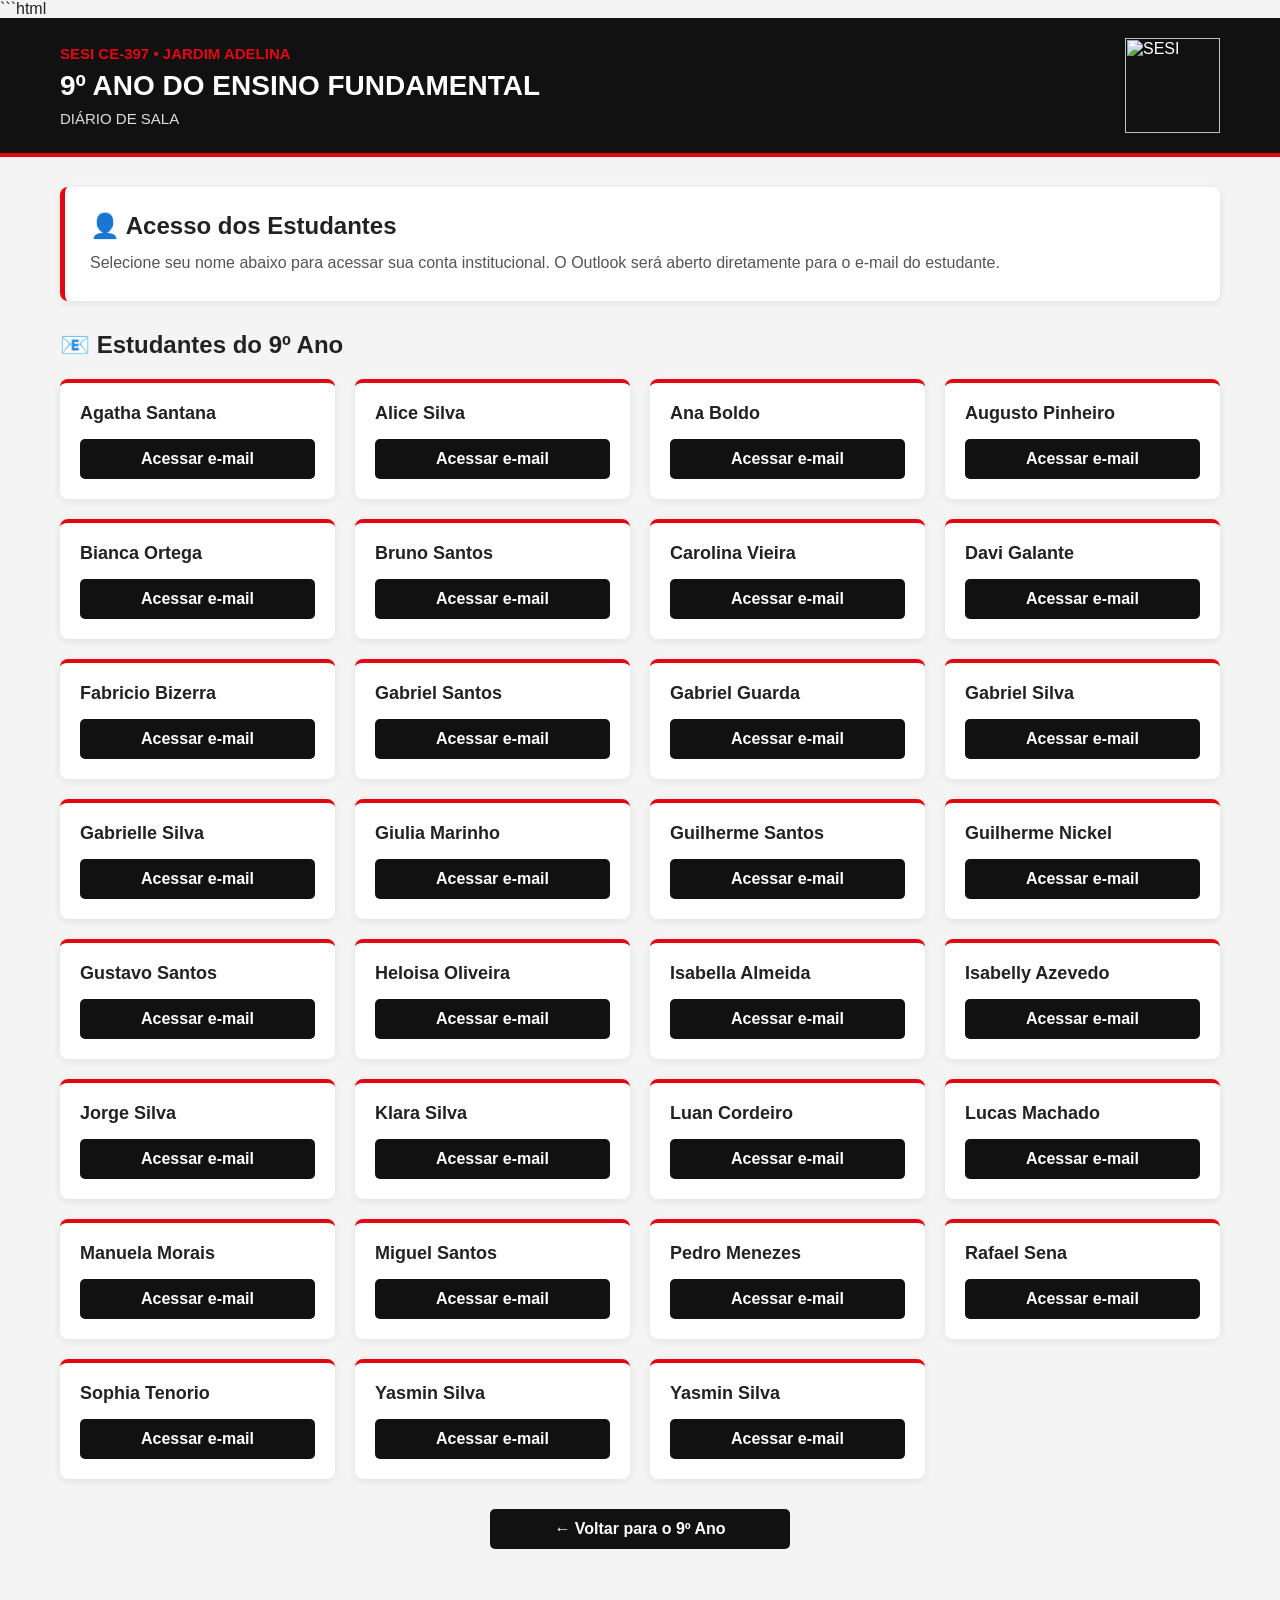
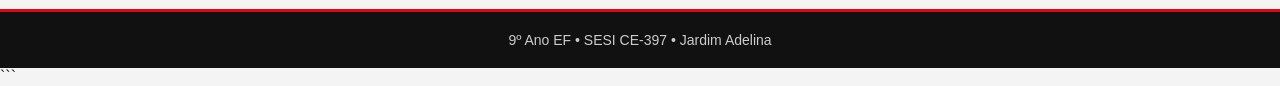
==== diario-9ano-ef.html @ 1b3ffc94 "Add files via upload" ====
```html
<!DOCTYPE html>
<html lang="pt-BR">
<head>
    <meta charset="UTF-8">
    <meta name="viewport" content="width=device-width, initial-scale=1.0">

    <title>Diário de Sala | 9º Ano | SESI CE-397</title>

    <link rel="stylesheet" href="style.css">
</head>

<body>

<header class="header">
    <div class="header-content">

        <div class="identidade">
            <div class="nome-professora">SESI CE-397 • JARDIM ADELINA</div>
            <h1>9º ANO DO ENSINO FUNDAMENTAL</h1>
            <div class="escola">DIÁRIO DE SALA</div>
        </div>

        <img
            src="imagens/logo-sesi_vermelho.jpg"
            alt="SESI"
            class="logo-sesi"
        >

    </div>
</header>


<main class="container">

    <section class="mensagem">
        <h2>👤 Acesso dos Estudantes</h2>

        <p>
            Selecione seu nome abaixo para acessar sua conta institucional.
            O Outlook será aberto diretamente para o e-mail do estudante.
        </p>
    </section>


    <section class="acessos">

        <h2>📧 Estudantes do 9º Ano</h2>

        <div class="cards-disciplinas">


            <div class="card-disciplina">
                <h3>Agatha Santana</h3>

                <a
                    class="botao"
                    href="https://outlook.office.com/mail/?login_hint=agatha.santana@portalsesisp.org.br"
                    target="_blank"
                    rel="noopener noreferrer">
                    Acessar e-mail
                </a>
            </div>


            <div class="card-disciplina">
                <h3>Alice Silva</h3>

                <a
                    class="botao"
                    href="https://outlook.office.com/mail/?login_hint=alice.silva12@portalsesisp.org.br"
                    target="_blank"
                    rel="noopener noreferrer">
                    Acessar e-mail
                </a>
            </div>


            <div class="card-disciplina">
                <h3>Ana Boldo</h3>

                <a
                    class="botao"
                    href="https://outlook.office.com/mail/?login_hint=ana.boldo@portalsesisp.org.br"
                    target="_blank"
                    rel="noopener noreferrer">
                    Acessar e-mail
                </a>
            </div>


            <div class="card-disciplina">
                <h3>Augusto Pinheiro</h3>

                <a
                    class="botao"
                    href="https://outlook.office.com/mail/?login_hint=augusto.pinheiro@portalsesisp.org.br"
                    target="_blank"
                    rel="noopener noreferrer">
                    Acessar e-mail
                </a>
            </div>


            <div class="card-disciplina">
                <h3>Bianca Ortega</h3>

                <a
                    class="botao"
                    href="https://outlook.office.com/mail/?login_hint=bianca.ortega@portalsesisp.org.br"
                    target="_blank"
                    rel="noopener noreferrer">
                    Acessar e-mail
                </a>
            </div>


            <div class="card-disciplina">
                <h3>Bruno Santos</h3>

                <a
                    class="botao"
                    href="https://outlook.office.com/mail/?login_hint=bruno.santos38@portalsesisp.org.br"
                    target="_blank"
                    rel="noopener noreferrer">
                    Acessar e-mail
                </a>
            </div>


            <div class="card-disciplina">
                <h3>Carolina Vieira</h3>

                <a
                    class="botao"
                    href="https://outlook.office.com/mail/?login_hint=carolina.vieira2@portalsesisp.org.br"
                    target="_blank"
                    rel="noopener noreferrer">
                    Acessar e-mail
                </a>
            </div>


            <div class="card-disciplina">
                <h3>Davi Galante</h3>

                <a
                    class="botao"
                    href="https://outlook.office.com/mail/?login_hint=davi.galante@portalsesisp.org.br"
                    target="_blank"
                    rel="noopener noreferrer">
                    Acessar e-mail
                </a>
            </div>


            <div class="card-disciplina">
                <h3>Fabricio Bizerra</h3>

                <a
                    class="botao"
                    href="https://outlook.office.com/mail/?login_hint=fabricio.bizerra@portalsesisp.org.br"
                    target="_blank"
                    rel="noopener noreferrer">
                    Acessar e-mail
                </a>
            </div>


            <div class="card-disciplina">
                <h3>Gabriel Santos</h3>

                <a
                    class="botao"
                    href="https://outlook.office.com/mail/?login_hint=gabriel.santos199@portalsesisp.org.br"
                    target="_blank"
                    rel="noopener noreferrer">
                    Acessar e-mail
                </a>
            </div>


            <div class="card-disciplina">
                <h3>Gabriel Guarda</h3>

                <a
                    class="botao"
                    href="https://outlook.office.com/mail/?login_hint=gabriel.guarda@portalsesisp.org.br"
                    target="_blank"
                    rel="noopener noreferrer">
                    Acessar e-mail
                </a>
            </div>


            <div class="card-disciplina">
                <h3>Gabriel Silva</h3>

                <a
                    class="botao"
                    href="https://outlook.office.com/mail/?login_hint=gabriel_silva2@portalsesisp.org.br"
                    target="_blank"
                    rel="noopener noreferrer">
                    Acessar e-mail
                </a>
            </div>


            <div class="card-disciplina">
                <h3>Gabrielle Silva</h3>

                <a
                    class="botao"
                    href="https://outlook.office.com/mail/?login_hint=gabrielle.silva15@portalsesisp.org.br"
                    target="_blank"
                    rel="noopener noreferrer">
                    Acessar e-mail
                </a>
            </div>


            <div class="card-disciplina">
                <h3>Giulia Marinho</h3>

                <a
                    class="botao"
                    href="https://outlook.office.com/mail/?login_hint=giulia.marinho@portalsesisp.org.br"
                    target="_blank"
                    rel="noopener noreferrer">
                    Acessar e-mail
                </a>
            </div>


            <div class="card-disciplina">
                <h3>Guilherme Santos</h3>

                <a
                    class="botao"
                    href="https://outlook.office.com/mail/?login_hint=guilherme.santos130@portalsesisp.org.br"
                    target="_blank"
                    rel="noopener noreferrer">
                    Acessar e-mail
                </a>
            </div>


            <div class="card-disciplina">
                <h3>Guilherme Nickel</h3>

                <a
                    class="botao"
                    href="https://outlook.office.com/mail/?login_hint=guilherme.nickel@portalsesisp.org.br"
                    target="_blank"
                    rel="noopener noreferrer">
                    Acessar e-mail
                </a>
            </div>


            <div class="card-disciplina">
                <h3>Gustavo Santos</h3>

                <a
                    class="botao"
                    href="https://outlook.office.com/mail/?login_hint=gustavo.santos106@portalsesisp.org.br"
                    target="_blank"
                    rel="noopener noreferrer">
                    Acessar e-mail
                </a>
            </div>


            <div class="card-disciplina">
                <h3>Heloisa Oliveira</h3>

                <a
                    class="botao"
                    href="https://outlook.office.com/mail/?login_hint=heloisa.oliveira6@portalsesisp.org.br"
                    target="_blank"
                    rel="noopener noreferrer">
                    Acessar e-mail
                </a>
            </div>


            <div class="card-disciplina">
                <h3>Isabella Almeida</h3>

                <a
                    class="botao"
                    href="https://outlook.office.com/mail/?login_hint=isabella.almeida8@portalsesisp.org.br"
                    target="_blank"
                    rel="noopener noreferrer">
                    Acessar e-mail
                </a>
            </div>


            <div class="card-disciplina">
                <h3>Isabelly Azevedo</h3>

                <a
                    class="botao"
                    href="https://outlook.office.com/mail/?login_hint=isabelly.azevedo2@portalsesisp.org.br"
                    target="_blank"
                    rel="noopener noreferrer">
                    Acessar e-mail
                </a>
            </div>


            <div class="card-disciplina">
                <h3>Jorge Silva</h3>

                <a
                    class="botao"
                    href="https://outlook.office.com/mail/?login_hint=jorge.silva2@portalsesisp.org.br"
                    target="_blank"
                    rel="noopener noreferrer">
                    Acessar e-mail
                </a>
            </div>


            <div class="card-disciplina">
                <h3>Klara Silva</h3>

                <a
                    class="botao"
                    href="https://outlook.office.com/mail/?login_hint=klara.silva@portalsesisp.org.br"
                    target="_blank"
                    rel="noopener noreferrer">
                    Acessar e-mail
                </a>
            </div>


            <div class="card-disciplina">
                <h3>Luan Cordeiro</h3>

                <a
                    class="botao"
                    href="https://outlook.office.com/mail/?login_hint=luan-cordeiro608@portalsesisp.org.br"
                    target="_blank"
                    rel="noopener noreferrer">
                    Acessar e-mail
                </a>
            </div>


            <div class="card-disciplina">
                <h3>Lucas Machado</h3>

                <a
                    class="botao"
                    href="https://outlook.office.com/mail/?login_hint=lucas.machado17@portalsesisp.org.br"
                    target="_blank"
                    rel="noopener noreferrer">
                    Acessar e-mail
                </a>
            </div>


            <div class="card-disciplina">
                <h3>Manuela Morais</h3>

                <a
                    class="botao"
                    href="https://outlook.office.com/mail/?login_hint=manuela.morais@portalsesisp.org.br"
                    target="_blank"
                    rel="noopener noreferrer">
                    Acessar e-mail
                </a>
            </div>


            <div class="card-disciplina">
                <h3>Miguel Santos</h3>

                <a
                    class="botao"
                    href="https://outlook.office.com/mail/?login_hint=miguel.santos38@portalsesisp.org.br"
                    target="_blank"
                    rel="noopener noreferrer">
                    Acessar e-mail
                </a>
            </div>


            <div class="card-disciplina">
                <h3>Pedro Menezes</h3>

                <a
                    class="botao"
                    href="https://outlook.office.com/mail/?login_hint=pedro.menezes2@portalsesisp.org.br"
                    target="_blank"
                    rel="noopener noreferrer">
                    Acessar e-mail
                </a>
            </div>


            <div class="card-disciplina">
                <h3>Rafael Sena</h3>

                <a
                    class="botao"
                    href="https://outlook.office.com/mail/?login_hint=rafael.sena@portalsesisp.org.br"
                    target="_blank"
                    rel="noopener noreferrer">
                    Acessar e-mail
                </a>
            </div>


            <div class="card-disciplina">
                <h3>Sophia Tenorio</h3>

                <a
                    class="botao"
                    href="https://outlook.office.com/mail/?login_hint=sophia.tenorio@portalsesisp.org.br"
                    target="_blank"
                    rel="noopener noreferrer">
                    Acessar e-mail
                </a>
            </div>


            <div class="card-disciplina">
                <h3>Yasmin Silva</h3>

                <a
                    class="botao"
                    href="https://outlook.office.com/mail/?login_hint=yasmin.silva45@portalsesisp.org.br"
                    target="_blank"
                    rel="noopener noreferrer">
                    Acessar e-mail
                </a>
            </div>


            <div class="card-disciplina">
                <h3>Yasmin Silva</h3>

                <a
                    class="botao"
                    href="https://outlook.office.com/mail/?login_hint=yasmin.silva503@portalsesisp.org.br"
                    target="_blank"
                    rel="noopener noreferrer">
                    Acessar e-mail
                </a>
            </div>


        </div>

    </section>


    <!-- VOLTAR -->

    <section class="voltar">

        <a href="9ano.html" class="botao">
            ← Voltar para o 9º Ano
        </a>

    </section>

</main>


<footer class="footer">
    <p>9º Ano EF • SESI CE-397 • Jardim Adelina</p>
</footer>

</body>
</html>
```
---- style.css ----
* {
    margin: 0;
    padding: 0;
    box-sizing: border-box;
}

body {
    font-family: Arial, Helvetica, sans-serif;
    background: #f4f4f4;
    color: #222;
}


/* =========================
   CABEÇALHO
========================= */

.header {
    background: #111;
    border-bottom: 4px solid #e30613;
    color: white;
}

.header-content {
    max-width: 1200px;
    margin: auto;
    padding: 20px;
    display: flex;
    align-items: center;
    justify-content: space-between;
    gap: 20px;
}

.identidade {
    flex: 1;
}

.nome-professora {
    color: #e30613;
    font-weight: bold;
    font-size: 15px;
    margin-bottom: 8px;
}

.identidade h1 {
    font-size: 28px;
    margin-bottom: 8px;
}

.escola {
    font-size: 15px;
    color: #ddd;
}

.logo-sesi {
    width: 95px;
    height: auto;
}


/* =========================
   CONTAINER
========================= */

.container {
    max-width: 1200px;
    margin: auto;
    padding: 30px 20px;
}


/* =========================
   MENSAGEM
========================= */

.mensagem {
    background: white;
    padding: 25px;
    margin-bottom: 30px;
    border-left: 5px solid #e30613;
    border-radius: 8px;
    box-shadow: 0 2px 8px rgba(0, 0, 0, 0.08);
}

.mensagem h2 {
    margin-bottom: 10px;
}

.mensagem p {
    line-height: 1.6;
    color: #555;
}


/* =========================
   SEÇÕES
========================= */

.acessos {
    margin-bottom: 30px;
}

.acessos h2 {
    margin-bottom: 20px;
}


/* =========================
   CARDS
========================= */

.cards-disciplinas {
    display: grid;
    grid-template-columns: repeat(4, 1fr);
    gap: 20px;
}

.card-disciplina {
    background: white;
    padding: 20px;
    border-top: 4px solid #e30613;
    border-radius: 8px;
    box-shadow: 0 2px 8px rgba(0, 0, 0, 0.08);
    transition: transform 0.2s, box-shadow 0.2s;
}

.card-disciplina:hover {
    transform: translateY(-3px);
    box-shadow: 0 5px 14px rgba(0, 0, 0, 0.12);
}

.card-disciplina h3 {
    margin-bottom: 15px;
    font-size: 18px;
}


/* =========================
   BOTÕES
========================= */

.botao {
    display: block;
    width: 100%;
    padding: 11px 15px;
    margin-top: 10px;

    background: #111;
    color: white;

    text-decoration: none;
    text-align: center;

    border-radius: 5px;
    font-weight: bold;

    transition: background 0.2s;
}

.botao:hover {
    background: #e30613;
}


/* =========================
   DIÁRIO
========================= */

.card-diario {
    max-width: 350px;
}

.card-diario p {
    color: #555;
    line-height: 1.5;
    margin-bottom: 10px;
}


/* =========================
   VOLTAR
========================= */

.voltar {
    margin-top: 30px;
    text-align: center;
}

.voltar .botao {
    max-width: 300px;
    margin: auto;
}


/* =========================
   RODAPÉ
========================= */

.footer {
    background: #111;
    color: #ccc;
    text-align: center;
    padding: 20px;
    margin-top: 30px;
    border-top: 3px solid #e30613;
}

.footer p {
    font-size: 14px;
}


/* =========================
   RESPONSIVIDADE
========================= */

@media (max-width: 900px) {

    .cards-disciplinas {
        grid-template-columns: repeat(2, 1fr);
    }

}


@media (max-width: 600px) {

    .header-content {
        flex-direction: column;
        text-align: center;
    }

    .identidade h1 {
        font-size: 22px;
    }

    .logo-sesi {
        width: 80px;
    }

    .cards-disciplinas {
        grid-template-columns: 1fr;
    }

    .container {
        padding: 20px 15px;
    }

}
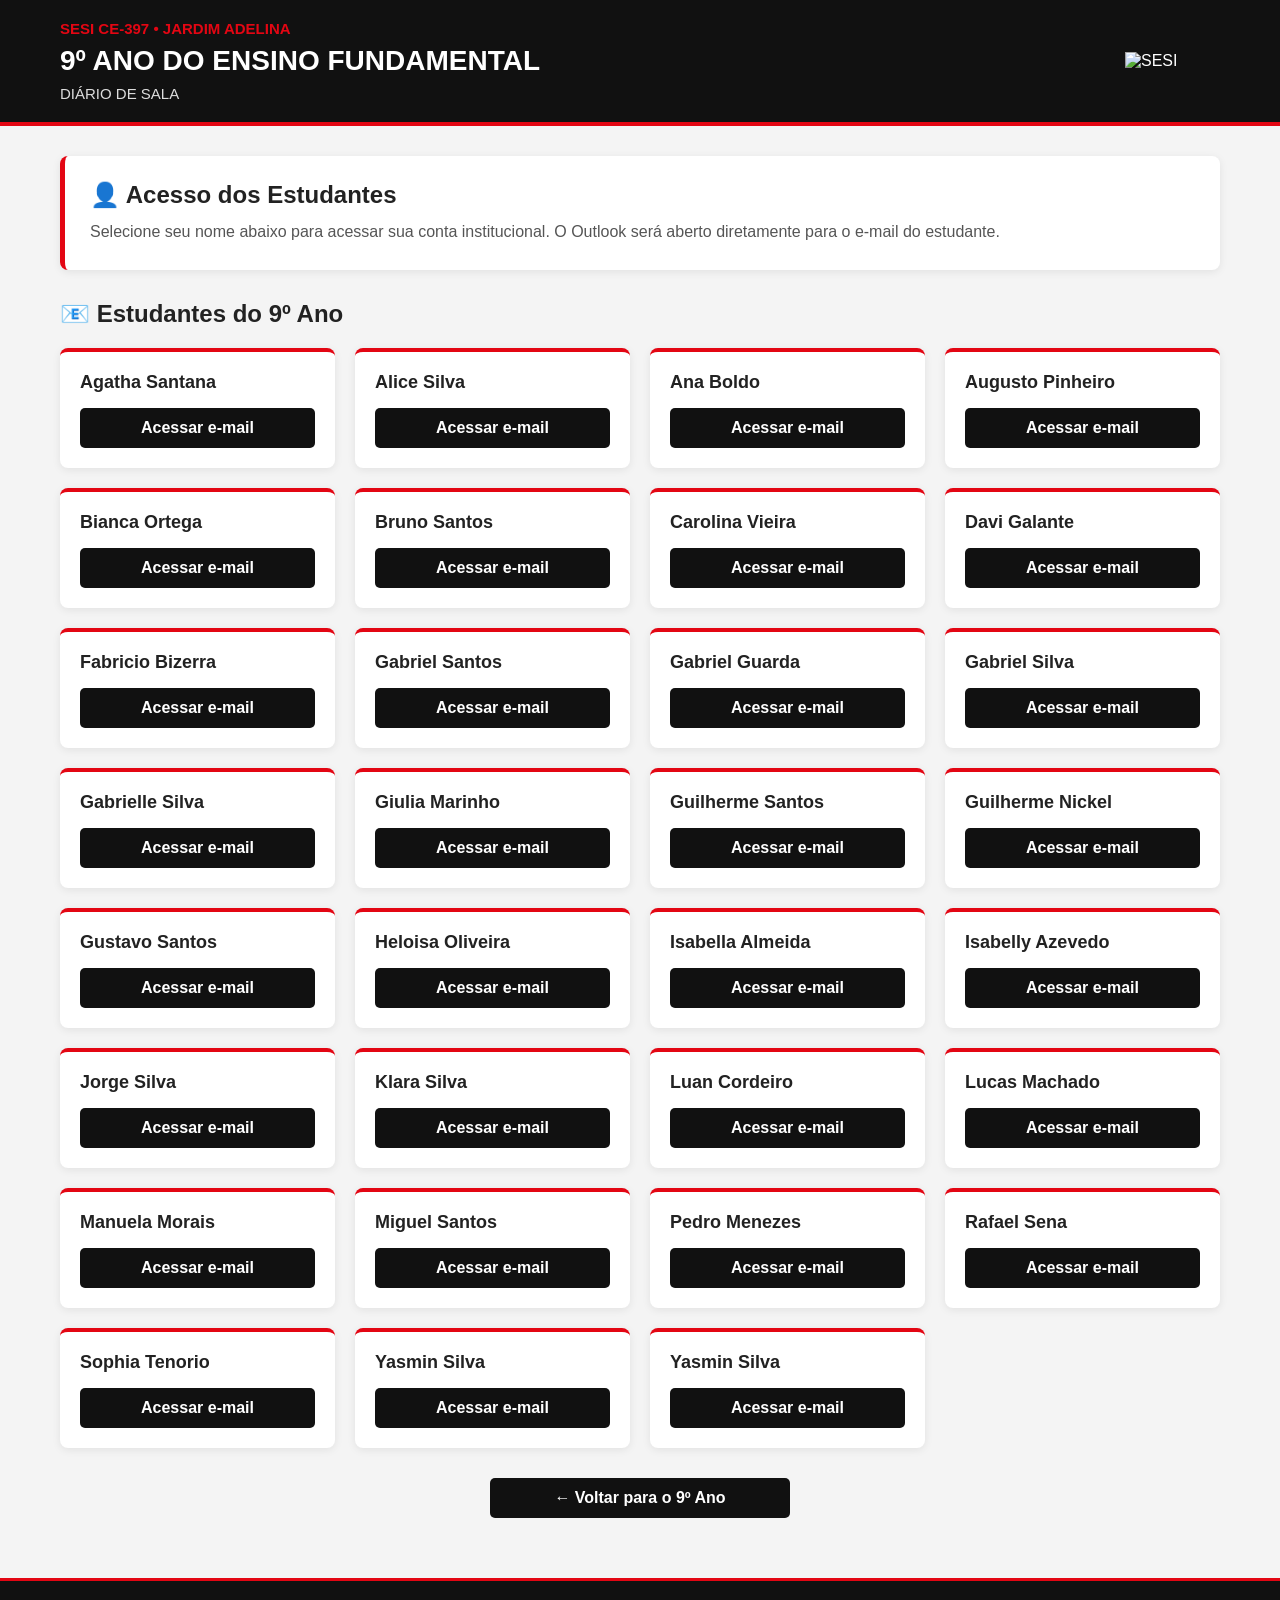
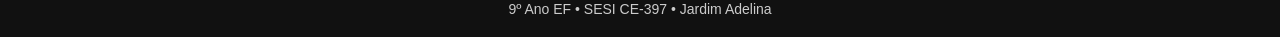
==== commit 2926755e: "Update diario-9ano-ef.html" ====
--- a/diario-9ano-ef.html
+++ b/diario-9ano-ef.html
@@ -1,4 +1,4 @@
-```html
+
 <!DOCTYPE html>
 <html lang="pt-BR">
 <head>
@@ -477,4 +477,3 @@
 
 </body>
 </html>
-```
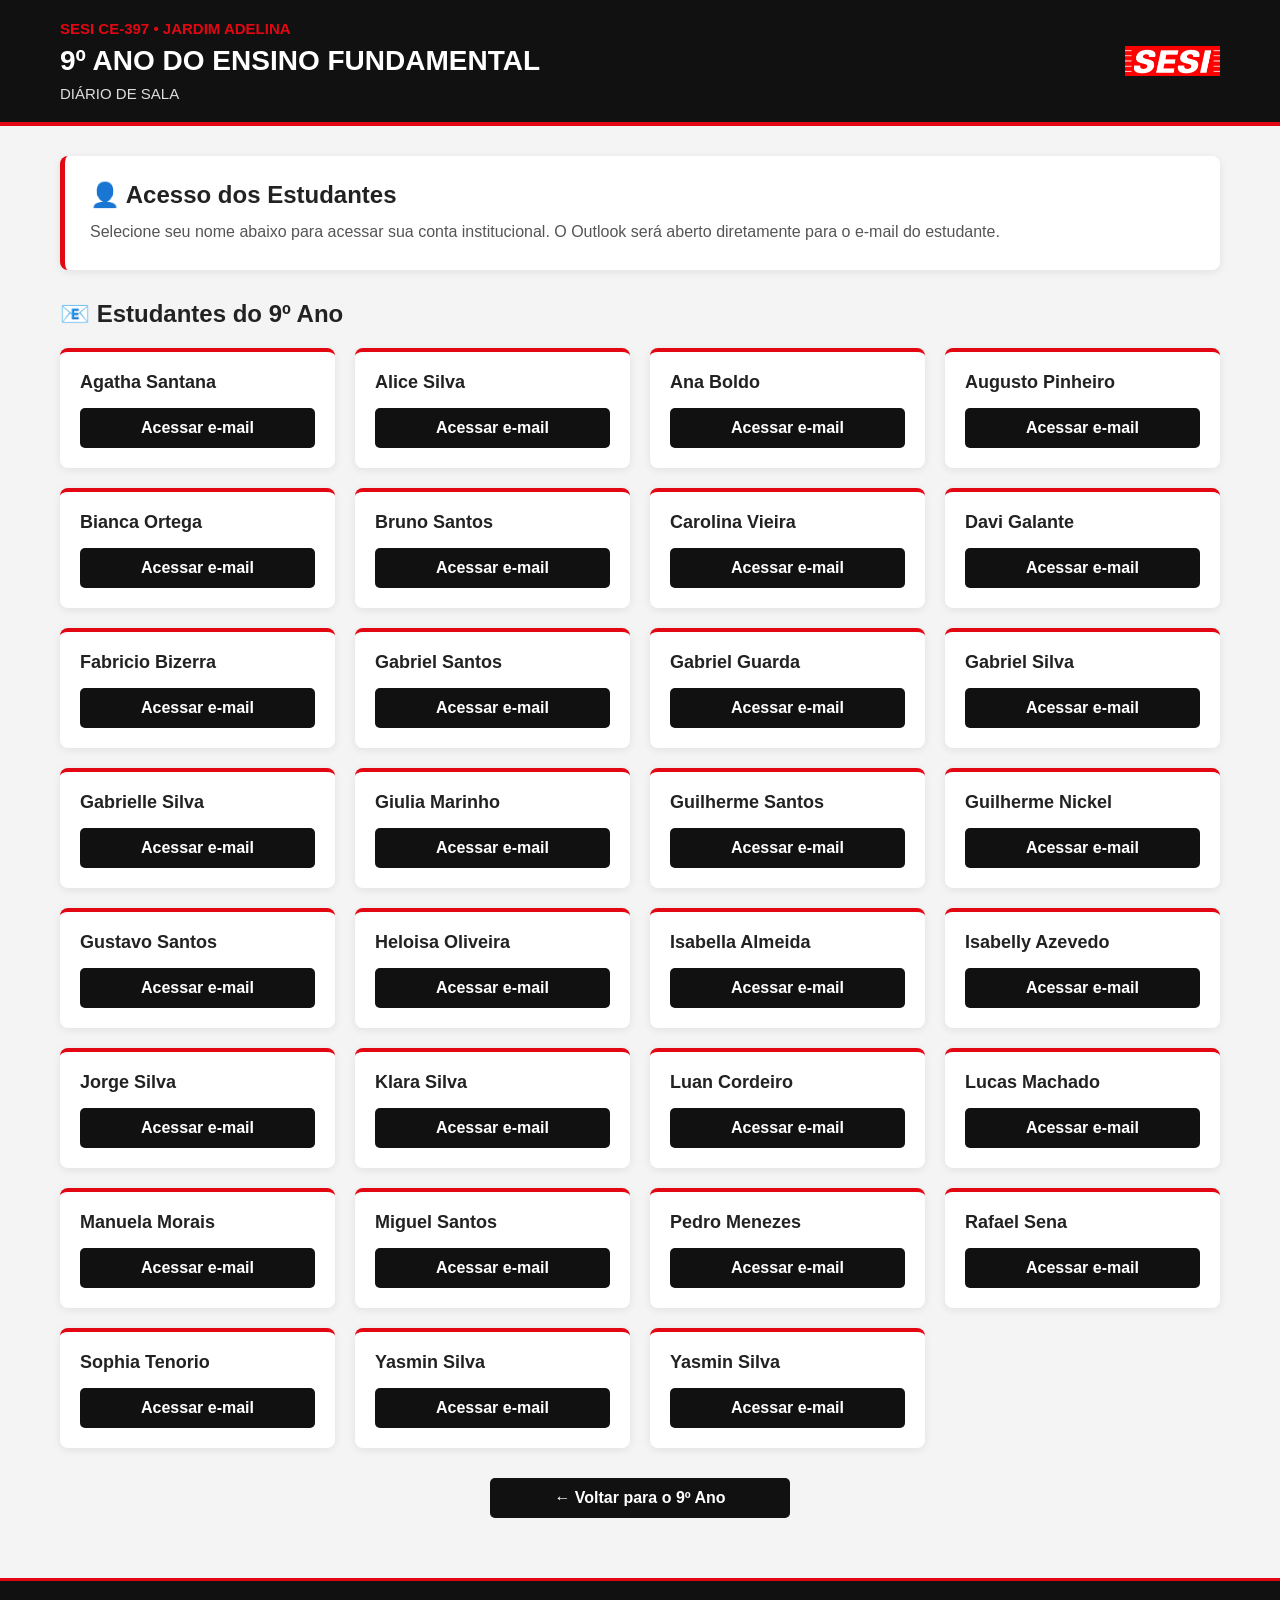
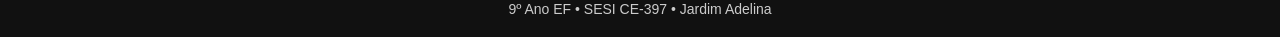
==== commit 063eb65e: "Update diario-9ano-ef.html" ====
--- a/diario-9ano-ef.html
+++ b/diario-9ano-ef.html
@@ -22,7 +22,7 @@
         </div>
 
         <img
-            src="imagens/logo-sesi_vermelho.jpg"
+            src="logo-sesi_vermelho.jpg"
             alt="SESI"
             class="logo-sesi"
         >
